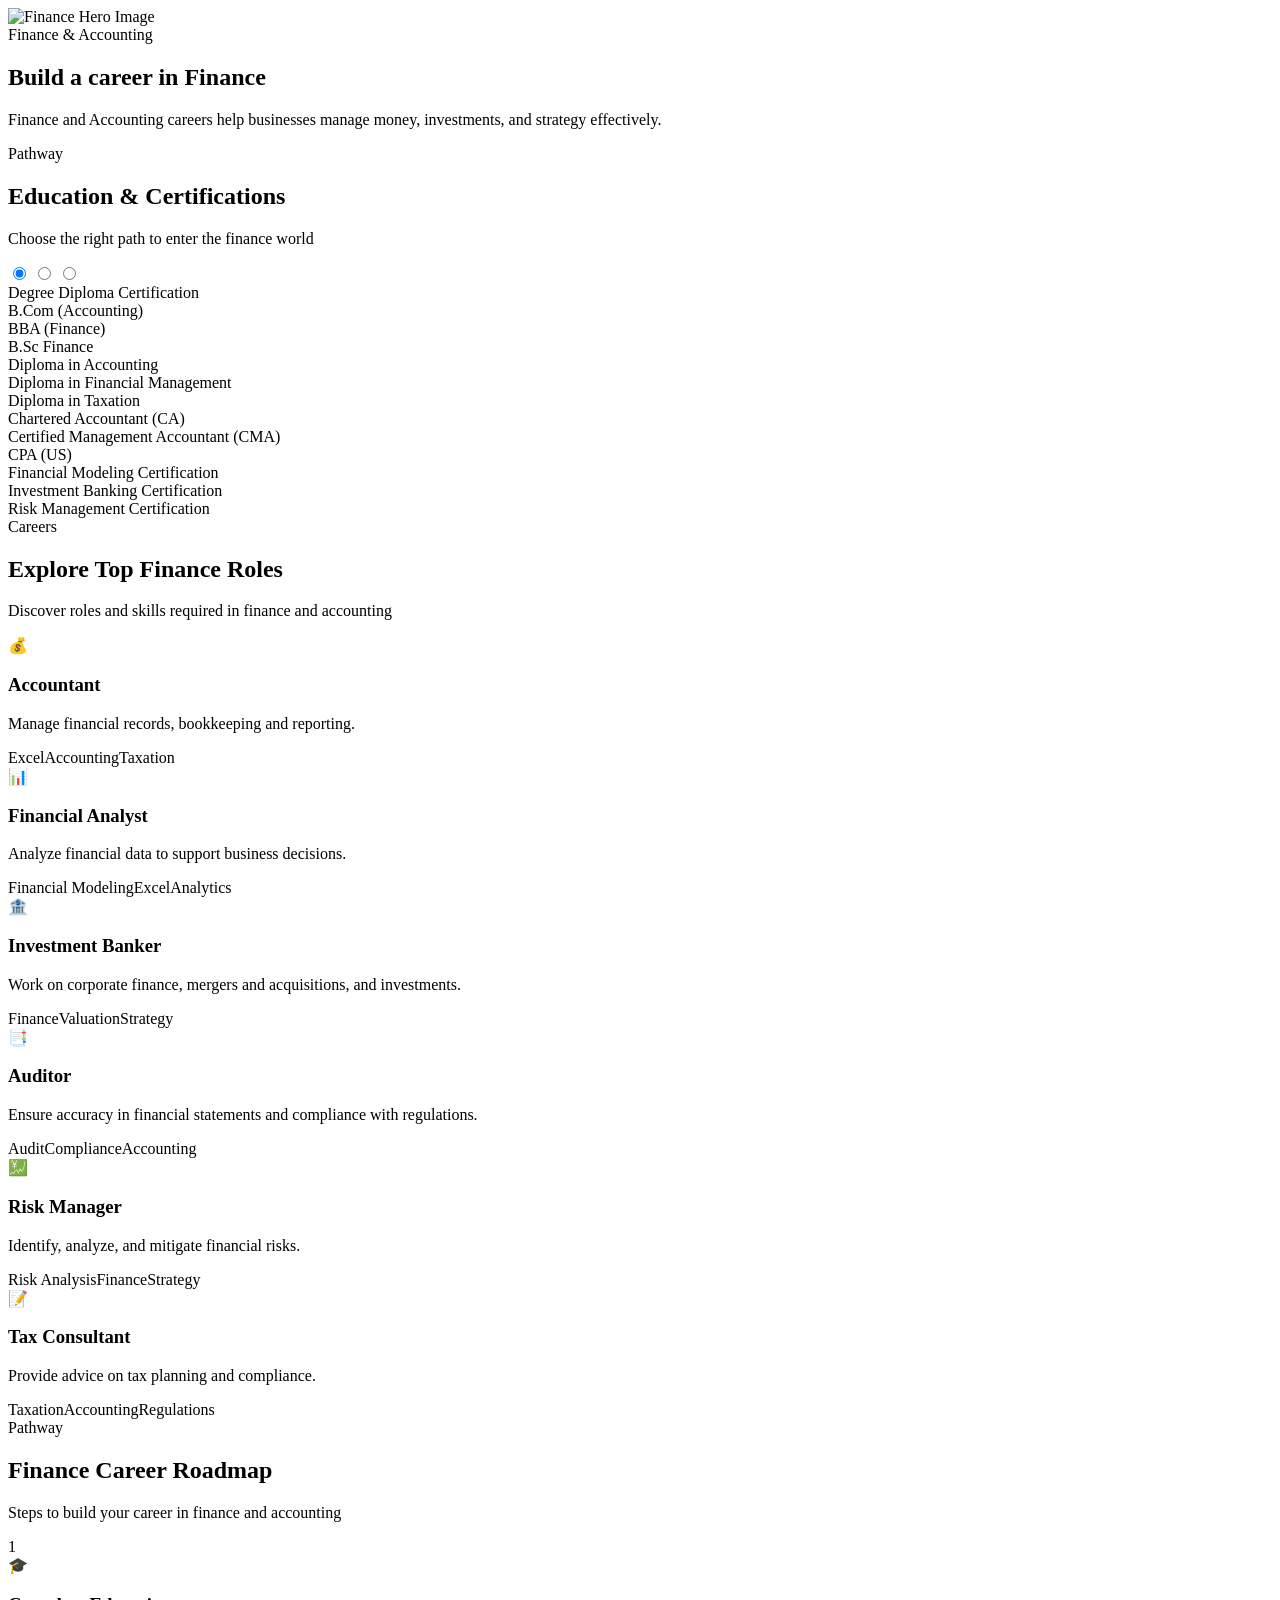
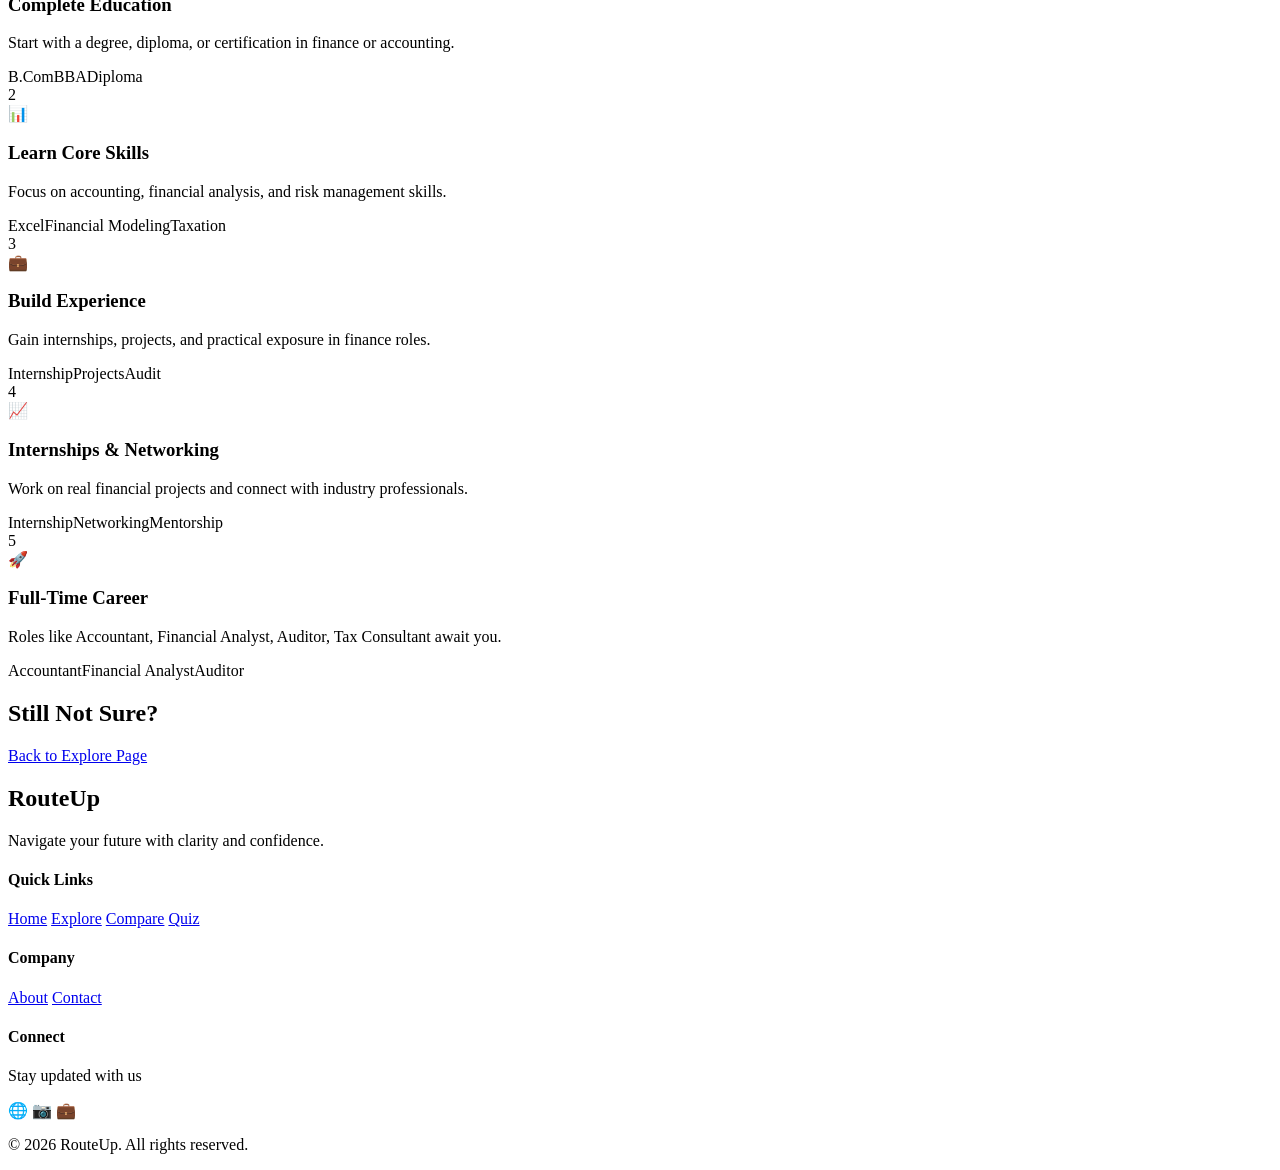
==== categories/finance.html @ 75b9add8 "added finance and accounting page" ====
<!DOCTYPE html>
<html lang="en">
<head>
<meta charset="UTF-8">
<meta name="viewport" content="width=device-width, initial-scale=1.0">
<title>Finance & Accounting</title>
<link rel="stylesheet" href="../css/paths.css">
<link rel="stylesheet" href="../css/footer.css">
</head>
<body>

<!-- HERO -->
<section class="hero">
    <img src="../images/finance-hero.png" alt="Finance Hero Image" class="hero-bg">
  <div class="hero-content">
    <span class="tag">Finance & Accounting</span>
    <h1>Build a career in Finance</h1>
    <p>Finance and Accounting careers help businesses manage money, investments, and strategy effectively.</p>
  </div>
</section>

<!-- EDUCATION + CERTIFICATION -->
<section class="tabs-section">
  <div class="section-header">
    <span class="section-tag">Pathway</span>
    <h2>Education & Certifications</h2>
    <p>Choose the right path to enter the finance world</p>
  </div>

  <input type="radio" name="tab" id="degree" checked>
  <input type="radio" name="tab" id="diploma">
  <input type="radio" name="tab" id="certification">

  <div class="tab-menu">
    <label for="degree" class="tab-btn">Degree</label>
    <label for="diploma" class="tab-btn">Diploma</label>
    <label for="certification" class="tab-btn">Certification</label>
  </div>

  <div class="tab-content">
    <div class="content degree">
      <div class="card">B.Com (Accounting)</div>
      <div class="card">BBA (Finance)</div>
      <div class="card">B.Sc Finance</div>
    </div>

    <div class="content diploma">
      <div class="card">Diploma in Accounting</div>
      <div class="card">Diploma in Financial Management</div>
      <div class="card">Diploma in Taxation</div>
    </div>

    <div class="content certification">
      <div class="card">Chartered Accountant (CA)</div>
      <div class="card">Certified Management Accountant (CMA)</div>
      <div class="card">CPA (US)</div>
      <div class="card">Financial Modeling Certification</div>
      <div class="card">Investment Banking Certification</div>
      <div class="card">Risk Management Certification</div>
    </div>
  </div>
</section>

<!-- ROLES SECTION -->
<section class="roles-section">
  <div class="section-header">
    <span class="section-tag">Careers</span>
    <h2>Explore Top Finance Roles</h2>
    <p>Discover roles and skills required in finance and accounting</p>
  </div>

  <div class="roles-container">
    <div class="role-card">
      <div class="role-icon">💰</div>
      <h3>Accountant</h3>
      <p>Manage financial records, bookkeeping and reporting.</p>
      <div class="skills"><span>Excel</span><span>Accounting</span><span>Taxation</span></div>
    </div>
    <div class="role-card">
      <div class="role-icon">📊</div>
      <h3>Financial Analyst</h3>
      <p>Analyze financial data to support business decisions.</p>
      <div class="skills"><span>Financial Modeling</span><span>Excel</span><span>Analytics</span></div>
    </div>
    <div class="role-card">
      <div class="role-icon">🏦</div>
      <h3>Investment Banker</h3>
      <p>Work on corporate finance, mergers and acquisitions, and investments.</p>
      <div class="skills"><span>Finance</span><span>Valuation</span><span>Strategy</span></div>
    </div>
    <div class="role-card">
      <div class="role-icon">📑</div>
      <h3>Auditor</h3>
      <p>Ensure accuracy in financial statements and compliance with regulations.</p>
      <div class="skills"><span>Audit</span><span>Compliance</span><span>Accounting</span></div>
    </div>
    <div class="role-card">
      <div class="role-icon">💹</div>
      <h3>Risk Manager</h3>
      <p>Identify, analyze, and mitigate financial risks.</p>
      <div class="skills"><span>Risk Analysis</span><span>Finance</span><span>Strategy</span></div>
    </div>
    <div class="role-card">
      <div class="role-icon">📝</div>
      <h3>Tax Consultant</h3>
      <p>Provide advice on tax planning and compliance.</p>
      <div class="skills"><span>Taxation</span><span>Accounting</span><span>Regulations</span></div>
    </div>
  </div>
</section>

<!-- HORIZONTAL ROADMAP -->
<section class="horiz-roadmap-section">
  <div class="section-header">
    <span class="section-tag">Pathway</span>
    <h2>Finance Career Roadmap</h2>
    <p>Steps to build your career in finance and accounting</p>
  </div>

  <div class="horiz-roadmap-container">
    <div class="horiz-step step-up">
      <div class="step-circle">1</div>
      <div class="step-content">
        <div class="step-icon">🎓</div>
        <h3>Complete Education</h3>
        <p>Start with a degree, diploma, or certification in finance or accounting.</p>
        <div class="skills"><span>B.Com</span><span>BBA</span><span>Diploma</span></div>
      </div>
    </div>
    <div class="horiz-step step-down">
      <div class="step-circle">2</div>
      <div class="step-content">
        <div class="step-icon">📊</div>
        <h3>Learn Core Skills</h3>
        <p>Focus on accounting, financial analysis, and risk management skills.</p>
        <div class="skills"><span>Excel</span><span>Financial Modeling</span><span>Taxation</span></div>
      </div>
    </div>
    <div class="horiz-step step-up">
      <div class="step-circle">3</div>
      <div class="step-content">
        <div class="step-icon">💼</div>
        <h3>Build Experience</h3>
        <p>Gain internships, projects, and practical exposure in finance roles.</p>
        <div class="skills"><span>Internship</span><span>Projects</span><span>Audit</span></div>
      </div>
    </div>
    <div class="horiz-step step-down">
      <div class="step-circle">4</div>
      <div class="step-content">
        <div class="step-icon">📈</div>
        <h3>Internships & Networking</h3>
        <p>Work on real financial projects and connect with industry professionals.</p>
        <div class="skills"><span>Internship</span><span>Networking</span><span>Mentorship</span></div>
      </div>
    </div>
    <div class="horiz-step step-up">
      <div class="step-circle">5</div>
      <div class="step-content">
        <div class="step-icon">🚀</div>
        <h3>Full-Time Career</h3>
        <p>Roles like Accountant, Financial Analyst, Auditor, Tax Consultant await you.</p>
        <div class="skills"><span>Accountant</span><span>Financial Analyst</span><span>Auditor</span></div>
      </div>
    </div>
  </div>
</section>

<!-- STILL NOT SURE CTA -->
<section class="still-not-sure">
  <h2>Still Not Sure?</h2>
  <a href="../pages/explore.html" class="explore-btn">Back to Explore Page</a>
</section>

<!-- FOOTER -->
<footer class="footer">
  <div class="footer-container">
      <div class="footer-brand">
          <h2>RouteUp</h2>
          <p>Navigate your future with clarity and confidence.</p>
      </div>
      <div class="footer-links">
          <h4>Quick Links</h4>
          <a href="#">Home</a>
          <a href="#">Explore</a>
          <a href="#">Compare</a>
          <a href="#">Quiz</a>
      </div>
      <div class="footer-links">
          <h4>Company</h4>
          <a href="#">About</a>
          <a href="#">Contact</a>
      </div>
      <div class="footer-social">
          <h4>Connect</h4>
          <p>Stay updated with us</p>
          <div class="social-icons">
              <span>🌐</span>
              <span>📷</span>
              <span>💼</span>
          </div>
      </div>
  </div>
  <div class="footer-bottom">
      <p>© 2026 RouteUp. All rights reserved.</p>
  </div>
</footer>

</body>
</html>
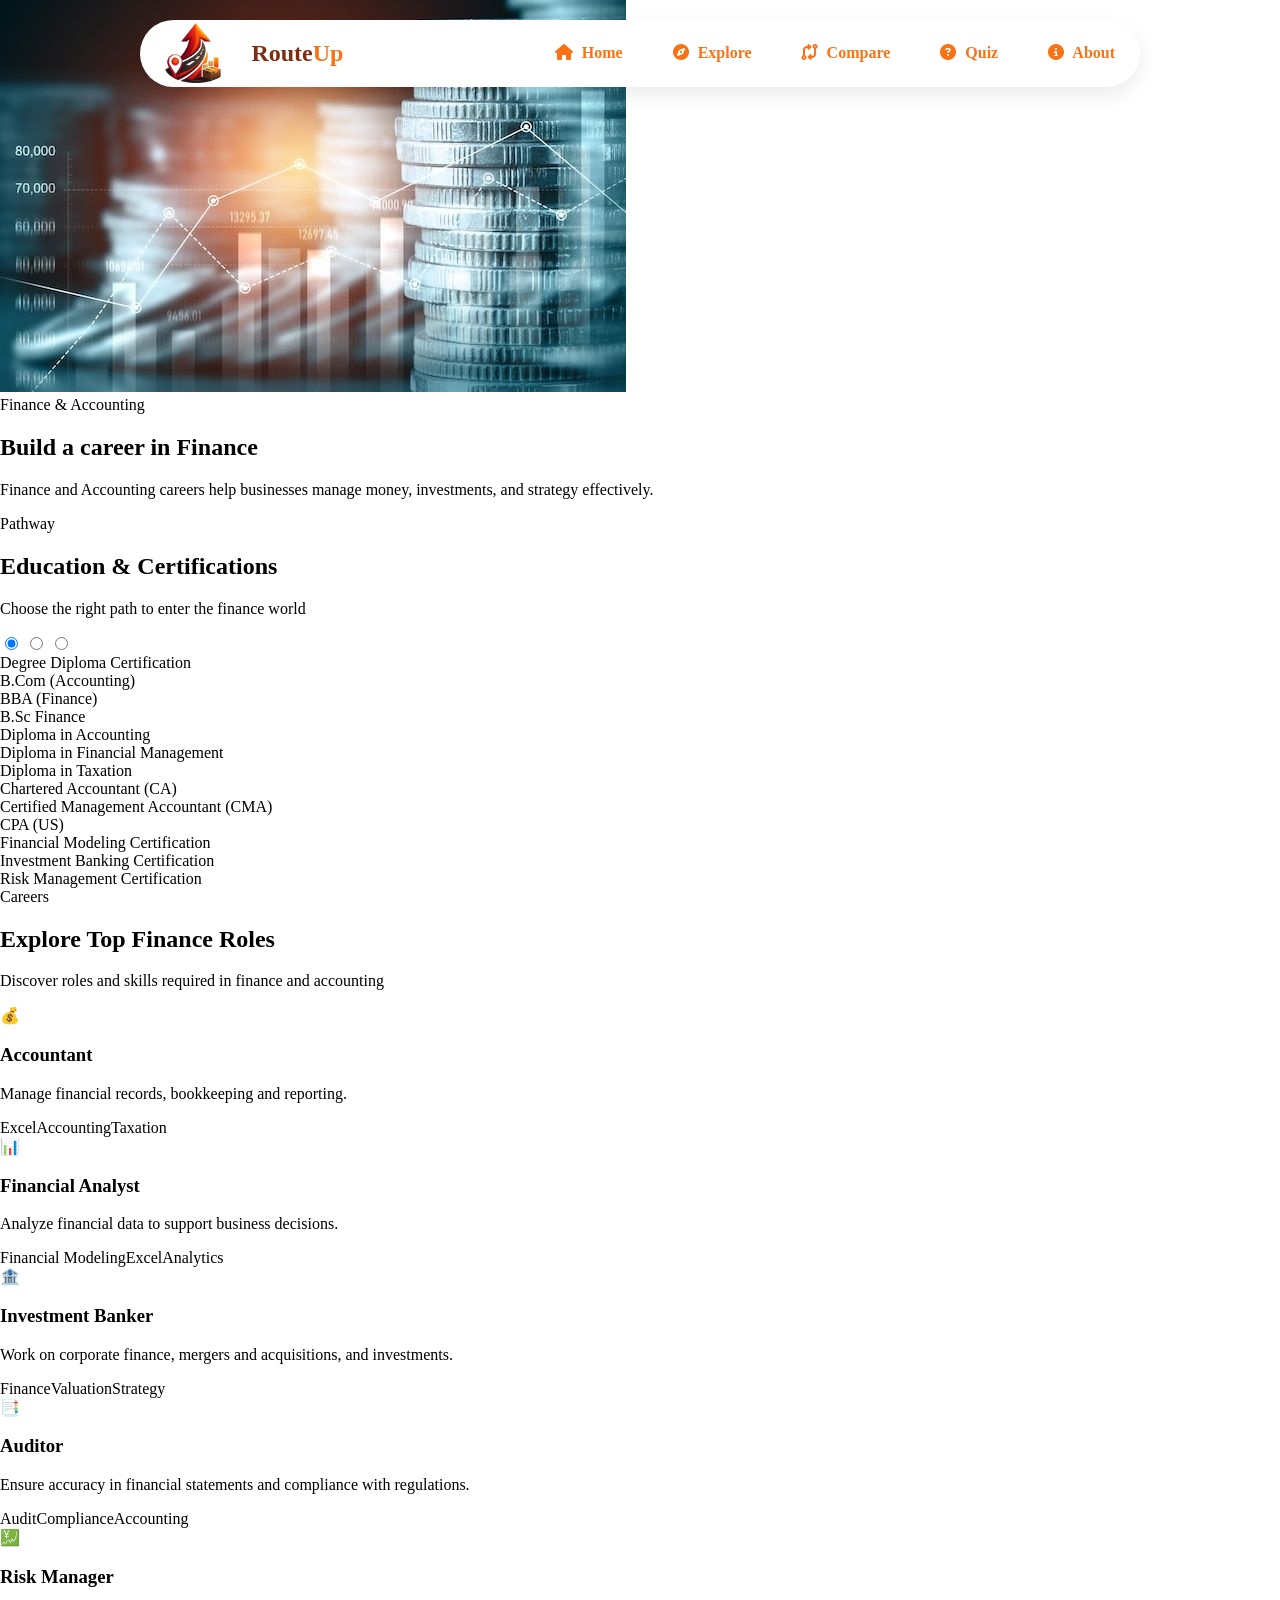
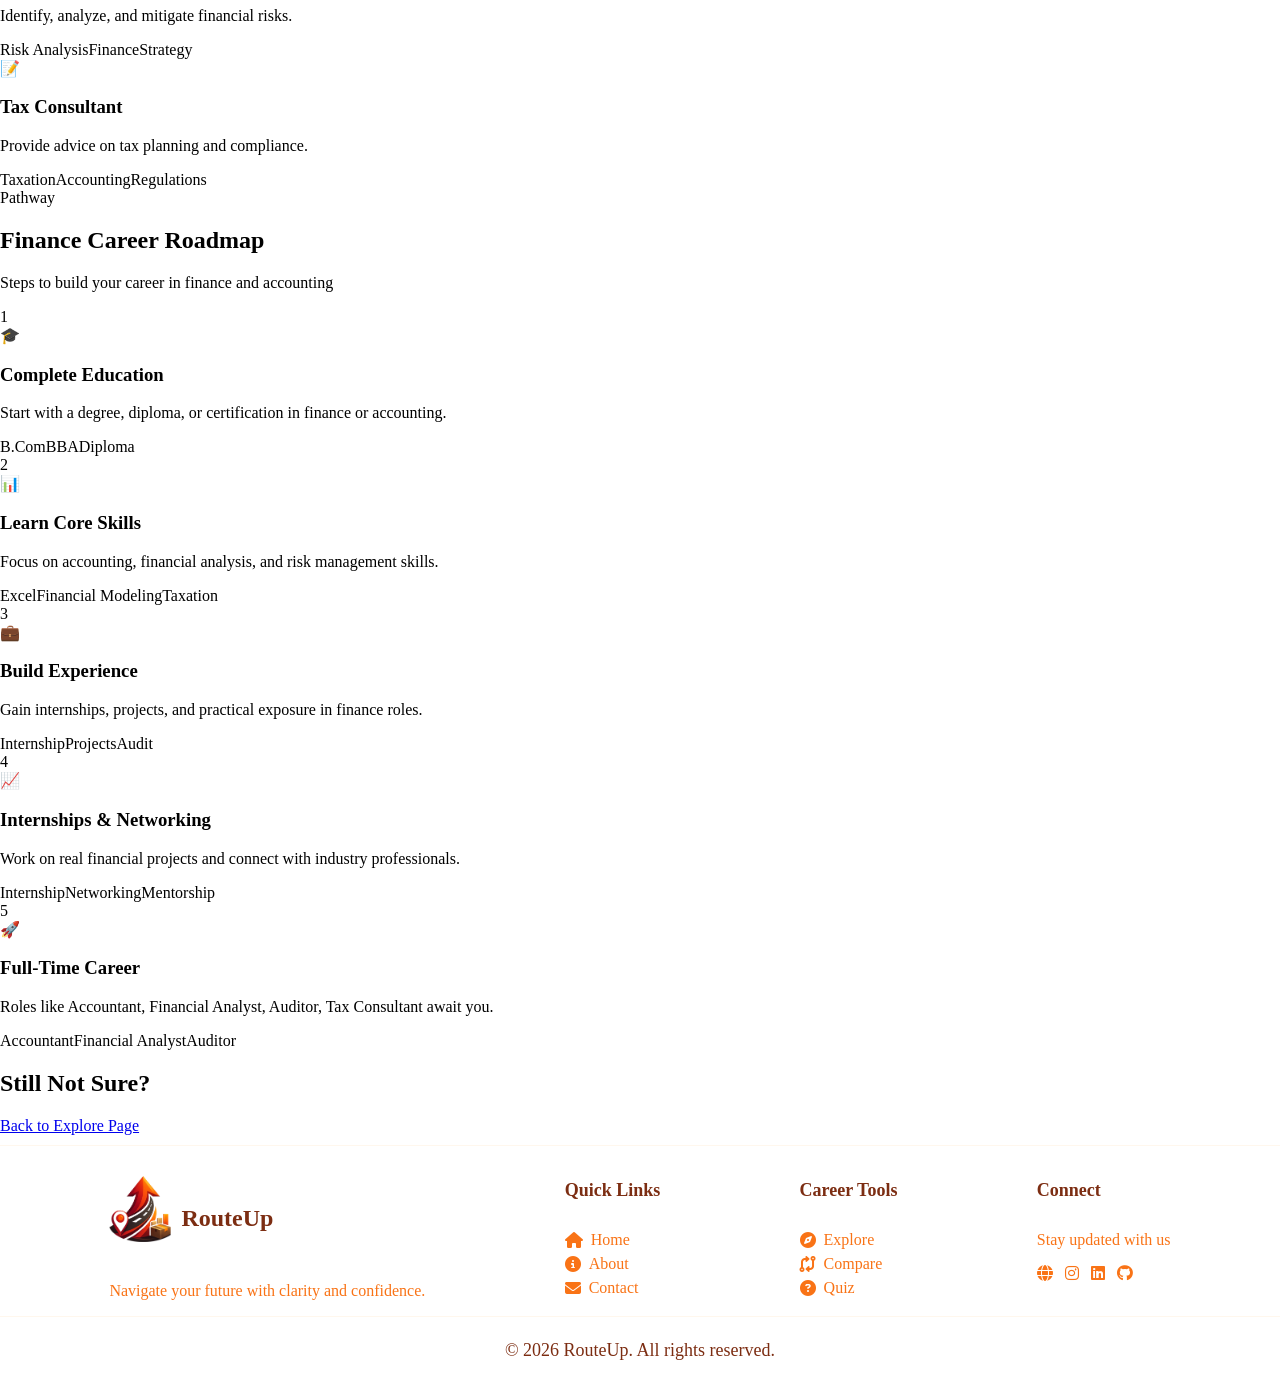
==== commit 21620a1c: "updated final changes" ====
--- a/categories/finance.html
+++ b/categories/finance.html
@@ -5,13 +5,34 @@
 <meta name="viewport" content="width=device-width, initial-scale=1.0">
 <title>Finance & Accounting</title>
 <link rel="stylesheet" href="../css/paths.css">
-<link rel="stylesheet" href="../css/footer.css">
+<link rel="stylesheet" href="./../css/footer.css">
+ <link rel="stylesheet" href="https://cdnjs.cloudflare.com/ajax/libs/font-awesome/6.5.1/css/all.min.css">
+<link rel="stylesheet" href="./../css/navbar.css">
 </head>
 <body>
-
+<nav class="navbar">
+     <div class="logo-container">
+                <img src="./../images/logo.png" alt="logo" class="logo">
+                <h1>Route<span class="Up">Up</span></h1>
+            </div>
+
+    <input type="checkbox" id="menu-toggle" class="menu-toggle">
+
+    <label for="menu-toggle" class="hamburger">
+        <i class="fa-solid fa-bars"></i>
+    </label>
+    
+    <ul class="nav-links">
+    <li><a href="./../index.html"><i class="fa-solid fa-house"></i> Home</a></li>
+    <li><a href="./../pages/explore.html"><i class="fa-solid fa-compass"></i> Explore</a></li>
+    <li><a href="./../pages/compare.html"><i class="fa-solid fa-code-compare"></i></i></i> Compare</a></li>
+    <li><a href="./../pages/quiz.html"><i class="fa-solid fa-circle-question"></i> Quiz</a></li>
+    <li><a href="./../pages/about.html"><i class="fa-solid fa-circle-info"></i> About</a></li>
+</ul>
+</nav>
 <!-- HERO -->
 <section class="hero">
-    <img src="../images/finance-hero.png" alt="Finance Hero Image" class="hero-bg">
+    <img src="../images/financeimg.jpg" alt="Finance Hero Image" class="hero-bg">
   <div class="hero-content">
     <span class="tag">Finance & Accounting</span>
     <h1>Build a career in Finance</h1>
@@ -172,39 +193,55 @@
   <a href="../pages/explore.html" class="explore-btn">Back to Explore Page</a>
 </section>
 
-<!-- FOOTER -->
 <footer class="footer">
-  <div class="footer-container">
-      <div class="footer-brand">
-          <h2>RouteUp</h2>
-          <p>Navigate your future with clarity and confidence.</p>
-      </div>
-      <div class="footer-links">
-          <h4>Quick Links</h4>
-          <a href="#">Home</a>
-          <a href="#">Explore</a>
-          <a href="#">Compare</a>
-          <a href="#">Quiz</a>
-      </div>
-      <div class="footer-links">
-          <h4>Company</h4>
-          <a href="#">About</a>
-          <a href="#">Contact</a>
-      </div>
-      <div class="footer-social">
-          <h4>Connect</h4>
-          <p>Stay updated with us</p>
-          <div class="social-icons">
-              <span>🌐</span>
-              <span>📷</span>
-              <span>💼</span>
-          </div>
-      </div>
-  </div>
-  <div class="footer-bottom">
-      <p>© 2026 RouteUp. All rights reserved.</p>
-  </div>
+
+    <div class="footer-container">
+
+        <!-- Brand -->
+        <div class="footer-brand">
+            <h2 class="footer-logo">
+                <img src="./../images/logo.png" alt="RouteUp Logo">
+                RouteUp
+            </h2>
+            <p>Navigate your future with clarity and confidence.</p>
+        </div>
+
+        <!-- Quick Links -->
+        <div class="footer-links">
+            <h4>Quick Links</h4>
+            <a href="./../index.html"><i class="fa-solid fa-house"></i> Home</a>
+             <a href="./../pages/about.html"><i class="fa-solid fa-circle-info"></i> About</a>
+            <a href="./../pages/about.html"><i class="fa-solid fa-envelope"></i> Contact</a>
+        </div>
+
+        <!-- Company -->
+        <div class="footer-links">
+            <h4>Career Tools</h4>
+             <a href="./../pages/explore.html"><i class="fa-solid fa-compass"></i> Explore</a>
+            <a href="./../pages/compare.html"><i class="fa-solid fa-code-compare"></i> Compare</a>
+            <a href="./../pages/quiz.html"><i class="fa-solid fa-circle-question"></i> Quiz</a>
+           
+        </div>
+
+        <!-- Social -->
+        <div class="footer-social">
+            <h4>Connect</h4>
+            <p>Stay updated with us</p>
+            <div class="social-icons">
+                <a href="./pages/https://www.linkedin.com/in/sanskruti-chikhlonde-042a4b374?utm_source=share_via&utm_content=profile&utm_medium=member_android"> <i class="fa-solid fa-globe"></i></a>
+               <a href="https://www.instagram.com/sanskruti_chikhlonde?igsh=eWk3d3BjcjR4eWlh"> <i class="fa-brands fa-instagram"></i></a>
+                <a href="https://www.linkedin.com/in/sanskruti-chikhlonde-042a4b374?utm_source=share_via&utm_content=profile&utm_medium=member_android"><i class="fa-brands fa-linkedin"></i></a>
+                <a href="https://github.com/sanskruti-chikhlonde"><i class="fa-brands fa-github"></i></a>
+            </div>
+        </div>
+
+    </div>
+
+    <!-- Bottom -->
+    <div class="footer-bottom">
+        <p>© 2026 RouteUp. All rights reserved.</p>
+    </div>
+
 </footer>
-
 </body>
 </html>
--- a/css/footer.css
+++ b/css/footer.css
@@ -0,0 +1,137 @@
+body{
+    margin: 0px;
+    padding: 0px;
+}
+footer {
+    width: 100%;
+    background: #ffffff;
+    border-top: 1px solid #fff7ed;
+    margin-top: 10px;
+    padding-top: 10px;
+}
+
+.footer-container {
+    width: 100%;
+   
+    margin: auto;
+
+    display: flex;
+    justify-content:space-evenly;
+    flex-wrap: wrap;
+    gap: 30px;
+}
+
+/* Logo */
+.footer-logo {
+    display: flex;
+    align-items: center;
+    gap: 10px;
+    color: #7c2d12;
+}
+
+.footer-logo img {
+    width: 62px;
+    margin-bottom: 20px;
+}
+
+/* Headings */
+.footer h4 {
+    margin-bottom: 30px;
+    color: #7c2d12;
+    font-size: 18px;
+}
+
+/* Text */
+.footer p {
+    color:#f97316;
+    font-size: 16px;
+}
+
+/* Links */
+.footer a {
+    display: flex;
+    align-items: center;
+    gap: 8px;
+    text-decoration: none;
+    color:#f97316;
+    margin-bottom: 6px;
+    transition: 0.3s;
+    font-size: 16px;
+}
+
+/* Link Icons */
+.footer a i {
+    color: #f97316;
+    font-size: 16px;
+}
+
+/* Hover Effects */
+.footer a:hover {
+    color: #ea580c;
+}
+
+.footer a:hover i {
+    transform: translateX(3px);
+}
+
+/* Social Icons */
+.social-icons {
+    display: flex;
+    gap: 12px;
+    flex-direction: row;
+    margin-top: 10px;
+}
+
+.social-icons i {
+    font-size: 16px;
+    color: #f97316;
+    cursor: pointer;
+    transition: 0.3s;
+}
+
+.social-icons i:hover {
+    color: #ea580c;
+    transform: translateY(-3px);
+}
+
+/* Bottom */
+.footer-bottom {
+    text-align: center;
+    margin-top: 0px;
+    padding: 5px 0;
+    border-top: 1px solid #fff7ed;
+    font-size: 16px;
+}.footer-bottom p{
+    color: #7c2d12;
+    font-size: 18px;
+}
+
+
+@media (max-width: 760px) {
+.footer-container {
+        flex-direction: column;
+        align-items: center;
+        text-align: center;
+        gap: 25px;
+    }
+
+    .footer-links a {
+        justify-content: center;
+    }
+
+    .footer-logo {
+        justify-content: center;
+    }
+
+    .social-icons {
+        justify-content: center;
+    }
+
+    .footer h4 {
+        text-align: center;
+    }
+
+    .footer-bottom {
+        font-size: 12px;
+    }
+}
--- a/css/navbar.css
+++ b/css/navbar.css
@@ -0,0 +1,122 @@
+.logo-container{
+display: flex;
+gap: 30px;
+align-items: center;
+color: #f97316;
+}.logo{
+    padding: 0px;
+    margin: 0px;
+    height: 60px;
+}
+.navbar {
+    display: flex;
+    justify-content: space-between;
+    align-items: center;
+    width: 90%;
+    max-width: 950px;
+    padding: 0px 25px;
+    margin: 20px auto;
+    background-color: #ffffff;
+    border-radius: 50px;
+    position: fixed;
+    top: 0;
+    left: 0;
+    right: 0;
+    box-shadow: 0 8px 20px rgba(0,0,0,0.08);
+    z-index: 1000;
+   
+}
+.logo-container h1{
+    color: #7c2d12;
+}.Up{
+    color: #f97316;
+}
+.logo {
+    
+    font-size: 22px;
+    font-weight: 600;
+    
+}
+.nav-links {
+    display: flex;
+    list-style: none;
+    gap: 50px;
+   font-size: 16px;
+}
+
+.nav-links a {
+    text-decoration: none;
+    color:#f97316;
+    transition: 0.3s;
+    font-weight:bolder;
+}
+.nav-links i{
+    margin-right: 5px;
+    font-weight: bolder;
+}
+.nav-links a:hover {
+
+    color: #ea580c;
+}
+
+.menu-toggle {
+    display: none;
+}
+
+.hamburger {
+    display: none;
+    font-size: 26px;
+    cursor: pointer;
+    color: #f97316;
+}
+
+
+
+@media (max-width: 760px) {
+    .navbar {
+        width: 90%;
+        max-width: 90%;
+        margin: 0 auto;   
+        left: 0;
+        right: 0;
+        top: 10px;
+        display: flex;
+        justify-content: space-evenly;
+        align-items: center;
+        padding: 0px 10px;
+    }
+
+    .logo {
+        height: 45px;
+    }
+
+    .hamburger {
+        display: block;
+    }
+
+    .nav-links {
+        position: absolute;
+        top: 70px;
+        right: 0;
+        width: 100%;
+
+        background: #ffffff;
+        border-radius: 20px;
+
+        flex-direction: column;
+        align-items: center;
+        gap: 18px;
+
+        padding: 20px 0;
+
+        transform: translateY(-200%);
+        opacity: 0;
+        transition: 0.4s ease;
+    }
+
+    .menu-toggle:checked ~ .nav-links {
+        transform: translateY(0);
+        opacity: 1;
+    }
+
+}
